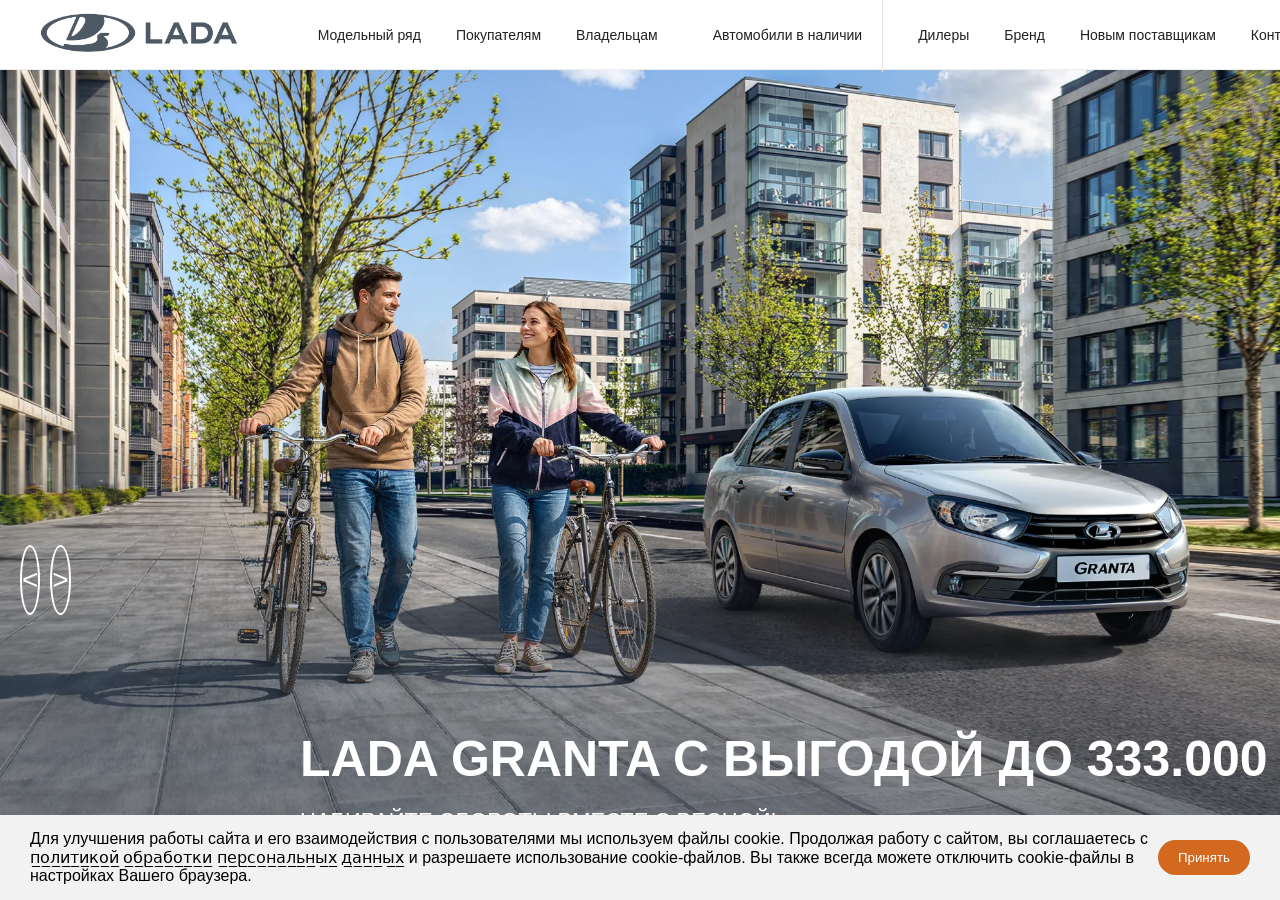
==== index.html @ fa112348 "Update index.html" ====
<!DOCTYPE HTML>
<html lang="ru">
<head>
    <meta charset="UTF-8">
    <link rel="stylesheet" href="style.css">
    <title>Lada.ru</title>
</head>
<body>
    
    <header class="header">
        <div class="header-inner">

            <div class="logo-block">
                <img src="logo.png" alt="LADA" class="logo">
            </div>

            <nav class="nav">
                <div class="menu-item-container">
                    <a href="#">Модельный ряд</a>
                    
                   <div class="mega-menu">
    <div class="mega-top">
        <span class="mega-tab active">Granta</span>
        <span class="mega-tab">Iskra</span>
        <span class="mega-tab">Vesta</span>
        <span class="mega-tab">Aura</span>
        <span class="mega-tab">Largus</span>
        <span class="mega-tab">Niva Travel</span>
        <span class="mega-tab">Niva Legend</span>
        <span class="mega-tab">Спортивные</span>
        <span class="mega-tab">LADA Business</span>
        <span class="mega-tab">Битопливные</span>
    </div>

    <div class="mega-content">
        <div class="mega-cars">
            <div class="mega-card">
                <div class="card-text">
                    <span class="card-type">GRANTA СЕДАН</span>
                </div>
                <img src="granta.sedan.jpg" alt="GRANTA СЕДАН">
            </div>

            <div class="mega-card">
                <div class="card-text">
                    <span class="card-type">GRANTA ЛИФТБЕК</span>
                </div>
                <img src="granta.lifbek.jpg" alt="GRANTA ЛИФТБЕК">
            </div>

            <div class="mega-card">
                <div class="card-text">
                    <span class="card-type">GRANTA ACTIVE CROSS [АКТИВ КРОСС]</span>
                </div>
                <img src="granta.active.cross(active.cross).jpg" alt="GRANTA ACTIVE CROSS">
            </div>

            <div class="mega-card">
                <div class="card-text">
                    <span class="card-type">GRANTA CROSS [КРОСС]</span>
                </div>
                <img src="granta.cross(cross).jpg" alt="GRANTA CROSS">
            </div>

            <div class="mega-card">
                <div class="card-text">
                    <span class="card-type">GRANTA УЧЕБНАЯ</span>
                </div>
                <img src="granta.ychebnaya.jpg" alt="GRANTA УЧЕБНАЯ">
            </div>
        </div>

        <div class="mega-footer">
            <a href="#" class="footer-item">
                <span class="footer-icon">%</span>
                <span class="footer-text">АКЦИИ И СПЕЦПРЕДЛОЖЕНИЯ</span>
            </a>
            <a href="#" class="footer-item">
                <span class="footer-icon">🚗</span>
                <span class="footer-text">СРАВНЕНИЕ КОМПЛЕКТАЦИЙ</span>
            </a>
            <a href="#" class="footer-item">
                <span class="footer-icon">⚙️</span>
                <span class="footer-text">КОНФИГУРАТОР</span>
            </a>
            <a href="available.html" target="_blank" class="footer-item">
                <span class="footer-icon">🚘</span>
                <span class="footer-text">АВТОМОБИЛИ В НАЛИЧИИ</span>
            </a>
        </div>
    </div>
</div>
                </div>

                <a href="#">Покупателям</a>
                <a href="#">Владельцам</a>
                <a href="available.html" target="_blank" class="footer-item">Автомобили в наличии</a>
                <a href="#">Дилеры</a>
                <a href="#">Бренд</a>
                <a href="#">Новым поставщикам</a>
                <a href="#">Контакты</a>
            </nav>

            <div class="header-icons">
                <span>🔍</span>
                <span>📍</span>
            </div>

        </div>
    </header>

    <div class="slider">
        <div class="slides">
            <div class="slide" style="background-image: url('granta.jpg')">
                <div class="lada-cont">
                    <h2>LADA GRANTA C ВЫГОДОЙ ДО 333.000 РУБ.</h2>
                    <p>НАБИРАЙТЕ ОБОРОТЫ ВМЕСТЕ С ВЕСНОЙ!</p>
                    <a href="details.html" class="button">ПОДРОБНЕЕ</a>
                </div>
            </div>

            <div class="slide" style="background-image: url('vesta.jpg')">
                <div class="lada-cont vesta">
                    <h2>LADA VESTA ОТ 1.187.000 РУБ.</h2>
                    <p>НАБИРАЙТЕ ОБОРОТЫ ВМЕСТЕ С ВЕСНОЙ!</p>
                    <button class="button">ПОДРОБНЕЕ</button>
                </div>
            </div>

            <div class="slide" style="background-image: url('niva.jpg')">
                <div class="lada-cont">
                    <h2>LADA NIVA TRAVEL ОТ 1.075.000 РУБ.</h2>
                    <p>НАБИРАЙТЕ ОБОРОТЫ ВМЕСТЕ С ВЕСНОЙ!</p>
                    <button class="button">ПОДРОБНЕЕ</button>
                </div>
            </div>
        </div>

        <div class="strelki-cont">
            <button class="strelki prev">&lt;</button>
            <button class="strelki next">&gt;</button>
        </div>

        <div class="progress">
            <div class="bar active"></div>
            <div class="bar"></div>
            <div class="bar"></div>
        </div>
    </div>

    <div id="cookie-banner" class="cookie-banner">
        <span>Для улучшения работы сайта и его взаимодействия с пользователями мы используем файлы cookie. Продолжая работу с сайтом, вы соглашаетесь с п̲о̲л̲и̲т̲и̲к̲о̲й̲ о̲б̲р̲а̲б̲о̲т̲к̲и̲ п̲е̲р̲с̲о̲н̲а̲л̲ь̲н̲ы̲х̲ д̲а̲н̲н̲ы̲х̲ и разрешаете использование cookie-файлов. Вы также всегда можете отключить cookie-файлы в настройках Вашего браузера.</span>
        <button id="accept-cookies">Принять</button>
    </div>

    <script src="script.js"></script>
</body>
</html>
---- style.css ----
.lada-cont {
    position: relative;

    /* 👉 общее перемещение блока */
    top: 650px;      /* вверх/вниз */
    left: 150px;     /* влево/вправо */

    display: flex;
    flex-direction: column;
    padding-left: 150px;
    color: white;
}

.lada-cont h2 {
    font-size: 50px;
    text-transform: uppercase;
    margin-top: 0px;
}
.lada-cont p {
    font-size: 22px;
    margin-top: 20px;
}

.button {
    display: inline-block;
    margin-top: 30px;

    padding: 10px 25px;
    background-color: chocolate;
    color: white;
    border: none;
    border-radius: 20px;

    font-size: 16px;
    font-weight: bold;
    cursor: pointer;
    width: fit-content;
    text-transform: uppercase;
}

.button:hover {
    background-color:#ff8c1a;
}
.strelki-cont {
    position: absolute;

    top: 650px;   
    transform: translateY(95px); /* вверх */
    right: 1700px;    

    display: flex;
    gap: 10px;
}


.strelki {
    width: 70px;
    height: 70px;

    display: flex;
    align-items: center;
    justify-content: center;

    border-radius: 50%;

    background: transparent;

    border: 2px solid white;
    color: white;

    font-size: 28px;

    cursor: pointer;
    transition: 0.3s ease;
}

.strelki:hover {
    border-color: chocolate; /* меняется только обводка */
    color: chocolate;        /* и сама стрелка */
}

.cookie-banner {
    position: fixed;
    bottom: 0;
    left: 0;
    width: 100%;
    background: #f2f2f2;
    padding: 15px 30px;
    display: flex;
    justify-content: space-between;
    align-items: center;
    z-index: 9999;
}

.cookie-banner button {
    background: chocolate;
    color: white;
    border: none;
    padding: 10px 20px;
    border-radius: 20px;
    cursor: pointer;
}

#accept-cookies {
    pointer-events: auto;
    position: relative;
    z-index: 1000000;
}

.hidden {
    display: none !important;
}

/* база */
* {
    margin: 0;
    padding: 0;
    box-sizing: border-box;
}

body {
    font-family: Arial, sans-serif;
}

/* HEADER */
.header {
    position: fixed;
    top: 0;
    left: 0;
    width: 100%;
    height: 70px;
    background: white;
    z-index: 1000;
    border-bottom: 1px solid #eee;
}

/* внутренняя линия */
.header-inner {
    max-width: 1300px;
    margin: 0 auto;
    height: 100%;

    display: flex;
    align-items: center; /* 🔥 важно */
    justify-content: space-between;
    padding: 0 20px;
}
/* ЛОГО */
.logo {
    height: 80px;
    width: auto;
    flex-shrink: 0; /* 🔥 запрещает сжатию/раздвижению */
}

/* МЕНЮ */
.nav {
    display: flex;
    gap: 35px;
    margin-left: 60px;
    align-items: center;
}

.nav a {
    font-size: 14px;
    line-height: 1;
    white-space: nowrap;
    color: #222;
      text-decoration: none !important;
    
}
.nav a:hover {
    color: #ff6a00; /* фирменный оранжевый */
}

/* ИКОНКИ СПРАВА */
.header-icons {
    margin-left: auto;
    display: flex;
    gap: 20px;
    font-size: 18px;
    cursor: pointer;
}

.lada-cont {
    margin-top: 80px;
}

.slides {
    display: flex;
    transition: transform 0.8s ease;
}

.slide {
    min-width: 100%;
}

/* стрелки — НЕ ТРОГАЕМ ТВОИ, только позиционируем */
.strelki-cont {
    position: absolute;
    top: 50%;
    left: 20px;
}

/* ползунок */
.progress {
    position: absolute;
    bottom: 25px;
    left: 50%;
    transform: translateX(-50%);
    display: flex;
    gap: 10px;
}

.bar {
    width: 60px;
    height: 3px;
    background: rgba(255,255,255,0.4);
}

.bar.active {
    background: white;
}

.slider {
    position: relative; /* 🔥 ЭТО ОБЯЗАТЕЛЬНО */
    width: 100%;
    height: 100vh;
    overflow: hidden;
}

.slides {
    display: flex;
    transition: transform 0.8s ease;
}

.slide {
    min-width: 100%;
}

/* 🔥 ВАЖНО — чтобы ползунок не уехал вниз */
.progress {
    position: absolute;
    bottom: 25px;
    left: 50%;
    transform: translateX(-50%);
    display: flex;
    gap: 10px;
}

/* стрелки */
.strelki-cont {
    position: absolute;
    top: 50%;
    left: 20px;
    z-index: 10;
}

.slider {
    width: 100%;
    height: 100vh;
    overflow: hidden;
    position: relative;
}

.slides {
    display: flex;
    height: 100%;
    transition: transform 0.8s ease;
}

.slide {
    min-width: 100%;
    height: 100%;
    position: relative;
}

/* фикс, чтобы ничего не исчезало */
.lada-cont {
    position: relative;
    z-index: 2;
    color: white;
}

/* стрелки */
.strelki-cont {
    position: absolute;
    top: 50%;
    left: 20px;
    z-index: 10;
}

/* ползунок */
.progress {
    position: absolute;
    bottom: 20px;
    left: 50%;
    transform: translateX(-50%);
    display: flex;
    gap: 10px;
    z-index: 10;
}

.bar {
    width: 60px;
    height: 3px;
    background: rgba(255,255,255,0.4);
}

.bar.active {
    background: white;
}

.slide {
    width: 100%;
    height: 100vh;
    background-size: cover;
    background-position: center;
}

/* разные картинки */
.slide:nth-child(1) {
    background-image: url("granta.jpg");
}

.slide:nth-child(2) {
    background-image: url("vesta.jpg");
}

.slide:nth-child(3) {
    background-image: url("niva.jpg");
}

/* МЕГА МЕНЮ — ОСНОВНОЙ КОНТЕЙНЕР */
.mega-menu {
    position: fixed; /* Чтобы растянуть на весь экран независимо от шапки */
    top: 70px;       /* Высота твоей шапки */
    left: 0;
    width: 100vw;    /* Вся ширина экрана */
    background: #fff;
    opacity: 0;
    visibility: hidden;
    transition: opacity 0.25s ease, visibility 0.25s ease;
    z-index: 9999;
    box-shadow: 0 15px 35px rgba(0,0,0,0.15);
}

/* Показ при ховере (на контейнер или на само меню) */
.menu-item-container:hover .mega-menu,
.mega-menu:hover {
    opacity: 1;
    visibility: visible;
}

/* ВЕРХНЯЯ ОРАНЖЕВАЯ ПОЛОСА */
.mega-top {
    display: flex;
    gap: 5px;
    padding: 0 100px; /* Отступы слева и справа как на сайте */
    background: #d68439; /* Фирменный оранжевый */
}

.mega-tab {
    color: rgba(255, 255, 255, 0.8);
    font-size: 13px;
    font-weight: bold;
    padding: 15px 20px;
    cursor: pointer;
    transition: 0.2s;
}

.mega-tab:hover, 
.mega-tab.active {
    background: #ffffff;
    color: #d68439;
}

/* БЕЛЫЙ БЛОК С КОНТЕНТОМ */
.mega-content {
    max-width: 1400px;
    margin: 0 auto;
    background: #fff;
}

/* СЕТКА С КАРТОЧКАМИ */
.mega-cars {
    display: grid;
    /* 4 колонки в ряд, автоматический перенос */
    grid-template-columns: repeat(4, 1fr); 
    gap: 20px;
    padding: 40px 100px;
}

/* КАРТОЧКА МАШИНЫ */
.mega-card {
    background: #ffffff;
    border: 1px solid #f0f0f0;
    padding: 20px;
    display: flex;
    flex-direction: column;
    justify-content: space-between;
    min-height: 180px;
    cursor: pointer;
    transition: 0.2s ease;
}

.mega-card:hover {
    box-shadow: 0 5px 15px rgba(0,0,0,0.05);
}

/* Текст внутри карточки (вверху слева) */
.card-text {
    text-align: left;
    margin-bottom: 10px;
}

.card-type {
    font-size: 11px;
    font-weight: 800;
    color: #333;
    letter-spacing: 0.5px;
}

/* Картинка машины (выравнивание по центру/низу) */
.mega-card img {
    width: 85%;
    margin: 0 auto;
    display: block;
    height: auto;
    object-fit: contain;
}

/* НИЖНЯЯ ПАНЕЛЬ С ИКОНКАМИ */
.mega-footer {
    display: grid;
    grid-template-columns: repeat(4, 1fr); /* 4 равные колонки */
    border-top: 1px solid #e5e5e5;
    background: #ffffff;
}

.footer-item {
    display: flex;
    flex-direction: column;
    align-items: center;
    justify-content: center;
    padding: 30px 20px;
    text-decoration: none !important;
    border-right: 1px solid #e5e5e5;
    transition: background 0.2s;
}

.footer-item:last-child {
    border-right: none;
}

.footer-item:hover {
    background: #fafafa;
}

/* Иконки (в оригинале там контурные картинки, пока заменяем символами) */
.footer-icon {
    font-size: 24px;
    margin-bottom: 10px;
    color: #d68439;
}

/* Текст внизу */
.footer-text {
    font-size: 11px;
    font-weight: bold;
    color: #444;
    letter-spacing: 0.5px;
    text-align: center;
}
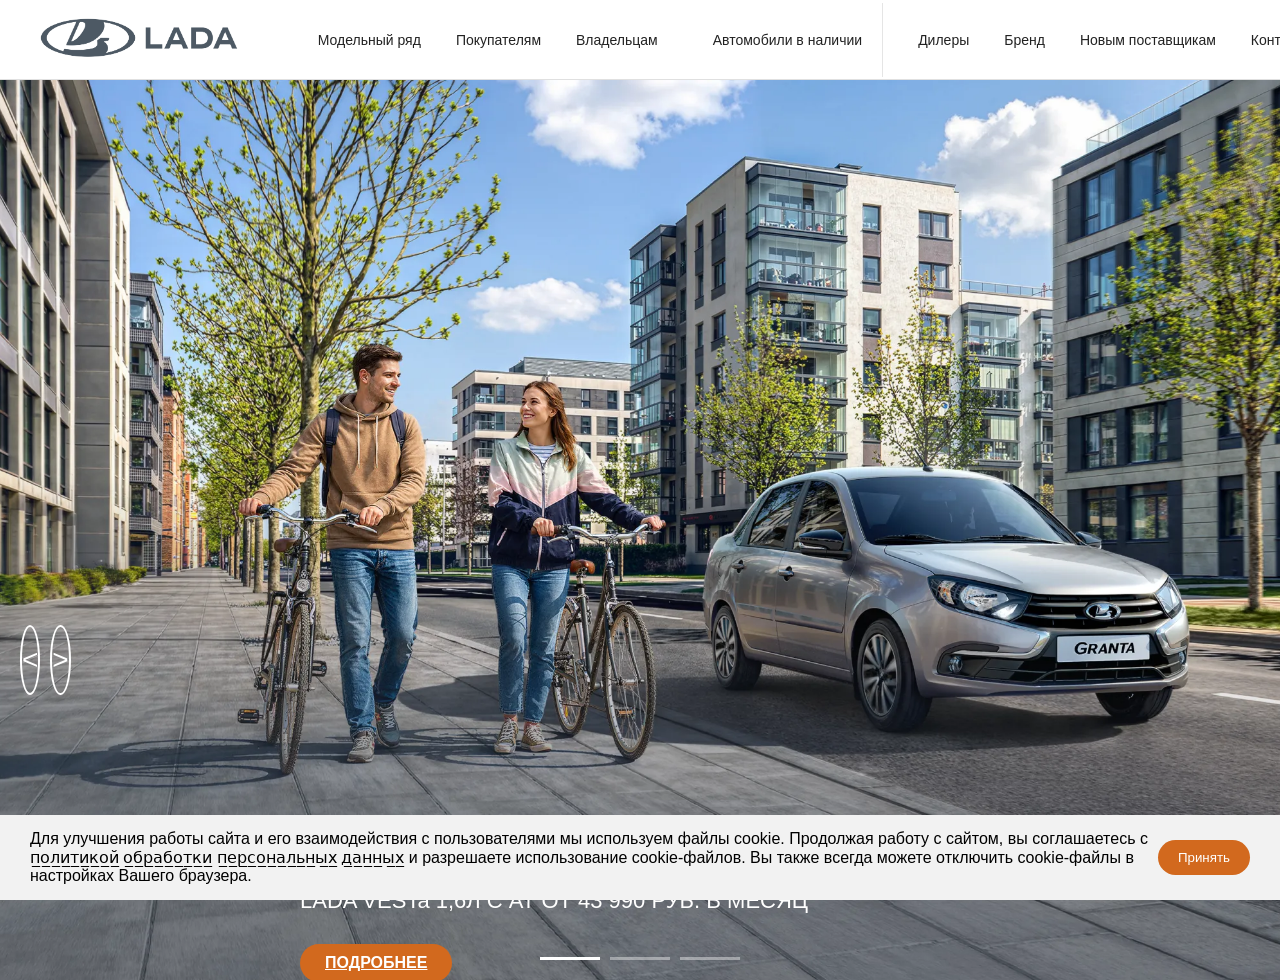
==== commit 2250a456: "Update index.html" ====
--- a/index.html
+++ b/index.html
@@ -115,25 +115,24 @@
         <div class="slides">
             <div class="slide" style="background-image: url('granta.jpg')">
                 <div class="lada-cont">
-                    <h2>LADA GRANTA C ВЫГОДОЙ ДО 333.000 РУБ.</h2>
-                    <p>НАБИРАЙТЕ ОБОРОТЫ ВМЕСТЕ С ВЕСНОЙ!</p>
+                    <h2>LADA ЛЕГКО</h2>
+                    <p>LADA VESTa 1,6Л С АТ ОТ 43 990 РУБ. В МЕСЯЦ</p>
                     <a href="details.html" class="button">ПОДРОБНЕЕ</a>
                 </div>
             </div>
 
             <div class="slide" style="background-image: url('vesta.jpg')">
                 <div class="lada-cont vesta">
-                    <h2>LADA VESTA ОТ 1.187.000 РУБ.</h2>
-                    <p>НАБИРАЙТЕ ОБОРОТЫ ВМЕСТЕ С ВЕСНОЙ!</p>
+                    <h2>LADA GRANTA С ВЫГОДОЙ ДО 334 000 РУБ./h2>
+                    <p>ЛЕТНЯЯ СМЕНА ЦЕН!</p>
                     <button class="button">ПОДРОБНЕЕ</button>
                 </div>
             </div>
 
             <div class="slide" style="background-image: url('niva.jpg')">
                 <div class="lada-cont">
-                    <h2>LADA NIVA TRAVEL ОТ 1.075.000 РУБ.</h2>
-                    <p>НАБИРАЙТЕ ОБОРОТЫ ВМЕСТЕ С ВЕСНОЙ!</p>
-                    <button class="button">ПОДРОБНЕЕ</button>
+                    <h2>2 ЭТАП РОССИЙСКОЙ СЕРИИ КОЛЬЦЕВЫХ 
+                    ГОНОК</h2>
                 </div>
             </div>
         </div>
--- a/style.css
+++ b/style.css
@@ -470,6 +470,55 @@
     color: #444;
     letter-spacing: 0.5px;
     text-align: center;
-}
-
-
+    
+}
+body { margin: 0; font-family: 'Arial', sans-serif; background: #fff; }
+
+.wrapper { max-width: 1200px; margin: 0 auto; padding: 0 20px; }
+
+.header { display: flex; justify-content: space-between; align-items: center; height: 80px; border-bottom: 1px solid #ddd; }
+
+.main-content { 
+    display: grid; 
+    grid-template-columns: 1fr 400px; 
+    gap: 60px; 
+    margin-top: 60px; 
+}
+
+.text-block h1 { font-size: 48px; text-transform: uppercase; margin-bottom: 20px; }
+.text-block p { font-size: 18px; line-height: 1.6; color: #444; }
+
+.promo-banner { 
+    background-color: #1a1a1a; 
+    color: #fff; 
+    padding: 40px; 
+    height: fit-content; 
+}
+
+.promo-banner h2 { font-size: 20px; margin-top: 0; }
+.promo-banner .price { 
+    color: #ff6600; 
+    font-size: 32px; 
+    font-weight: 900; 
+    margin: 20px 0; 
+}
+
+.action-btn { 
+    background-color: #ff6600; 
+    color: #fff; 
+    border: none; 
+    padding: 15px 30px; 
+    width: 100%; 
+    font-weight: bold; 
+    cursor: pointer; 
+    text-transform: uppercase; 
+}
+
+.header { position: relative; z-index: 1000; background-color: #fff; border-bottom: 1px solid #e0e0e0; height: 80px; display: flex; align-items: center; }
+.header_fixed { position: fixed; top: 0; left: 0; width: 100%; }
+.container_header { max-width: 1440px; margin: 0 auto; display: flex; justify-content: space-between; align-items: center; padding: 0 40px; }
+.nav-list { display: flex; list-style: none; margin: 0; padding: 0; }
+.nav-list__item { margin-right: 32px; }
+.nav-list__link { text-decoration: none; color: #1a1a1a; font-weight: 500; font-size: 14px; text-transform: uppercase; }
+.header__logo-img { height: 32px; }
+.header__user-btn { background: none; border: 1px solid #1a1a1a; padding: 8px 16px; cursor: pointer; border-radius: 4px; }
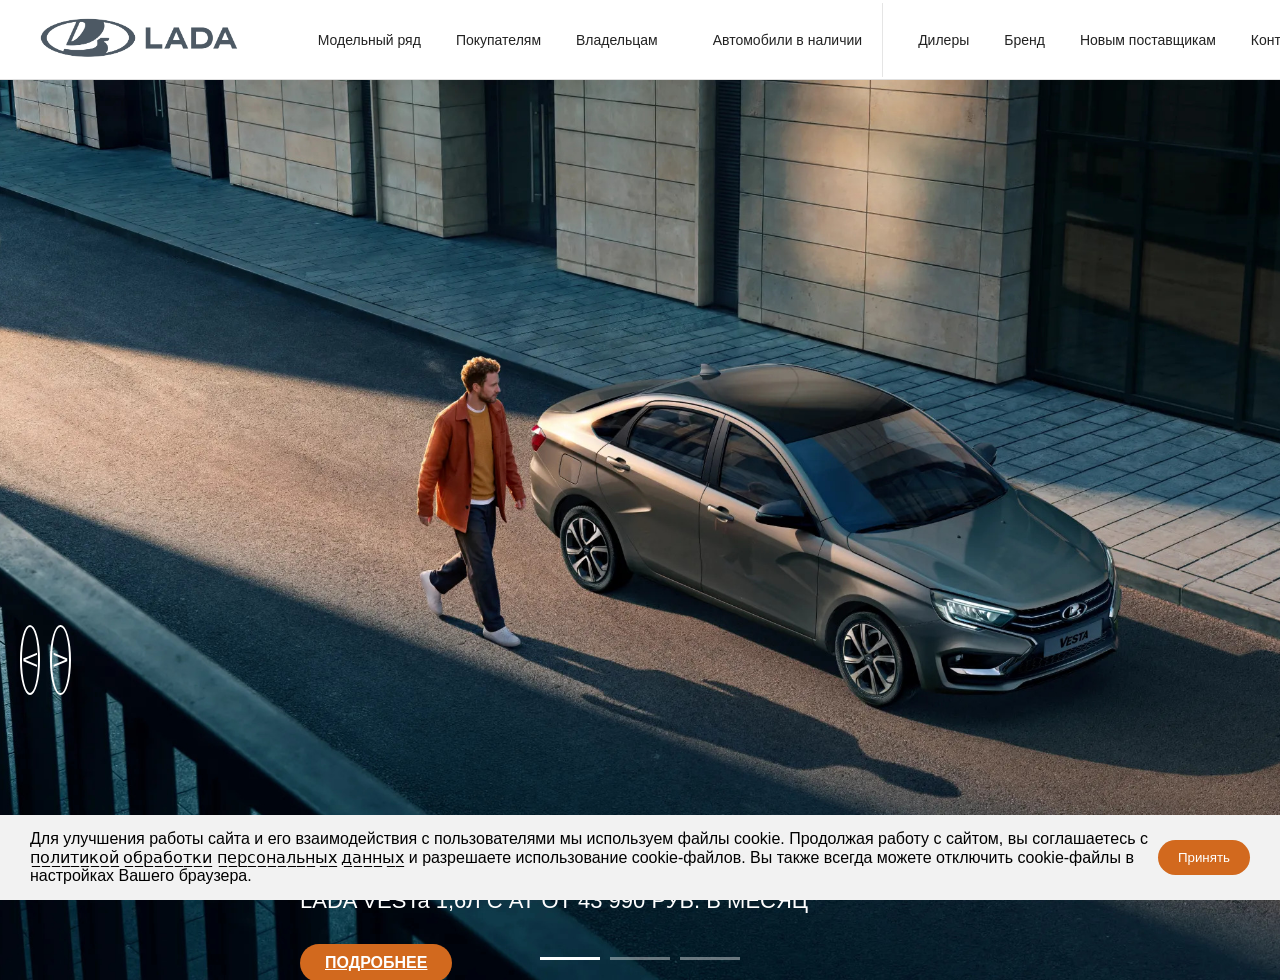
==== commit ae4c0755: "Update index.html" ====
--- a/index.html
+++ b/index.html
@@ -113,7 +113,7 @@
 
     <div class="slider">
         <div class="slides">
-            <div class="slide" style="background-image: url('granta.jpg')">
+            <div class="slide" style="background-image: url('vesta_myzhik.jpg')">
                 <div class="lada-cont">
                     <h2>LADA ЛЕГКО</h2>
                     <p>LADA VESTa 1,6Л С АТ ОТ 43 990 РУБ. В МЕСЯЦ</p>
@@ -121,7 +121,7 @@
                 </div>
             </div>
 
-            <div class="slide" style="background-image: url('vesta.jpg')">
+            <div class="slide" style="background-image: url('granta_myzhik.jpg')">
                 <div class="lada-cont vesta">
                     <h2>LADA GRANTA С ВЫГОДОЙ ДО 334 000 РУБ./h2>
                     <p>ЛЕТНЯЯ СМЕНА ЦЕН!</p>
@@ -129,10 +129,11 @@
                 </div>
             </div>
 
-            <div class="slide" style="background-image: url('niva.jpg')">
+            <div class="slide" style="background-image: url('gonki.jpg')">
                 <div class="lada-cont">
                     <h2>2 ЭТАП РОССИЙСКОЙ СЕРИИ КОЛЬЦЕВЫХ 
-                    ГОНОК</h2>
+                    ГОНОК </h2>
+                     <button class="button">ПОДРОБНЕЕ</button>
                 </div>
             </div>
         </div>
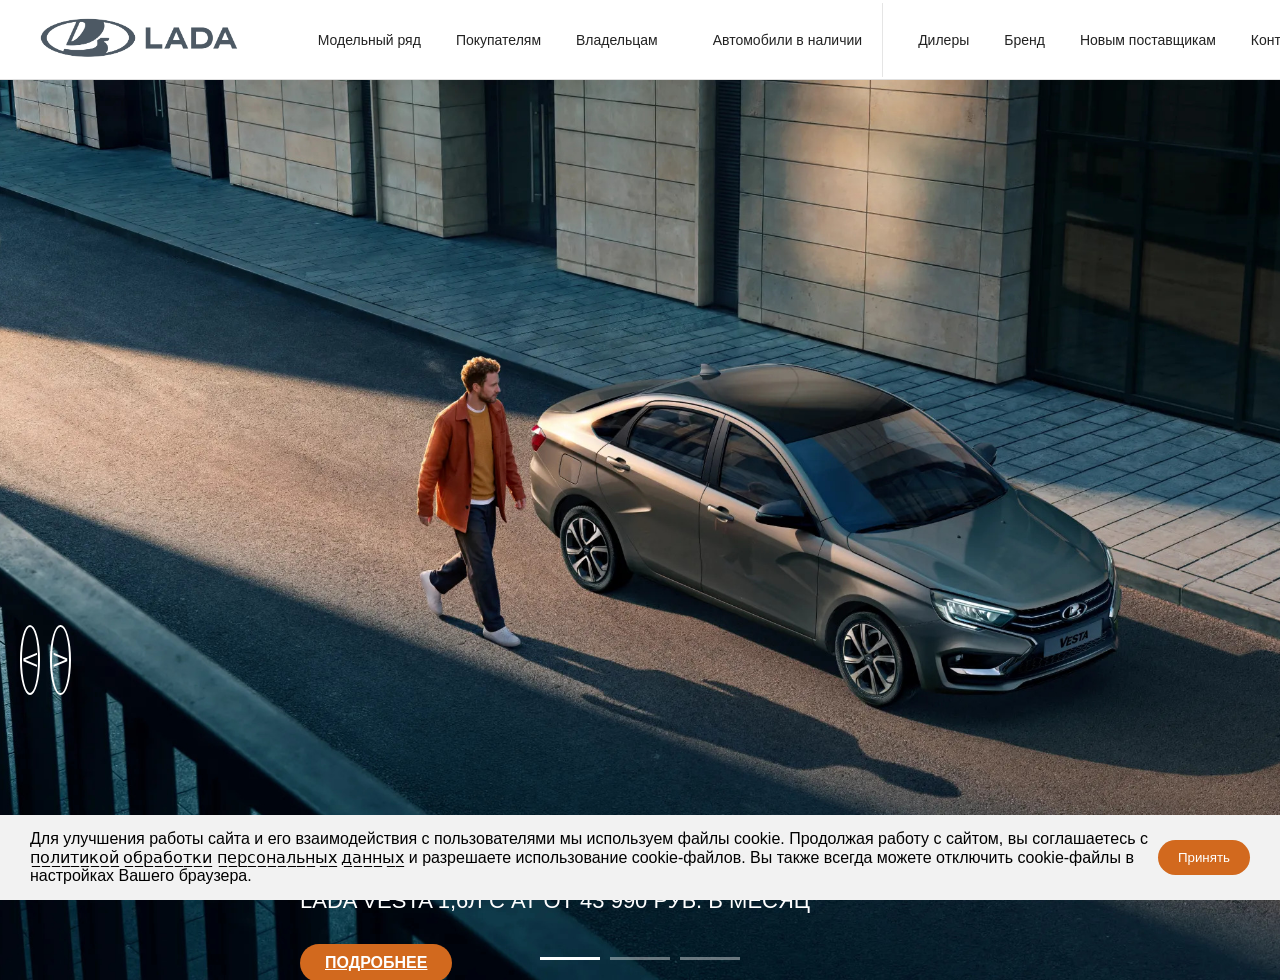
==== commit b22fdf43: "Update index.html" ====
--- a/index.html
+++ b/index.html
@@ -116,7 +116,7 @@
             <div class="slide" style="background-image: url('vesta_myzhik.jpg')">
                 <div class="lada-cont">
                     <h2>LADA ЛЕГКО</h2>
-                    <p>LADA VESTa 1,6Л С АТ ОТ 43 990 РУБ. В МЕСЯЦ</p>
+                    <p>LADA VESTA 1,6Л С АТ ОТ 43 990 РУБ. В МЕСЯЦ</p>
                     <a href="details.html" class="button">ПОДРОБНЕЕ</a>
                 </div>
             </div>
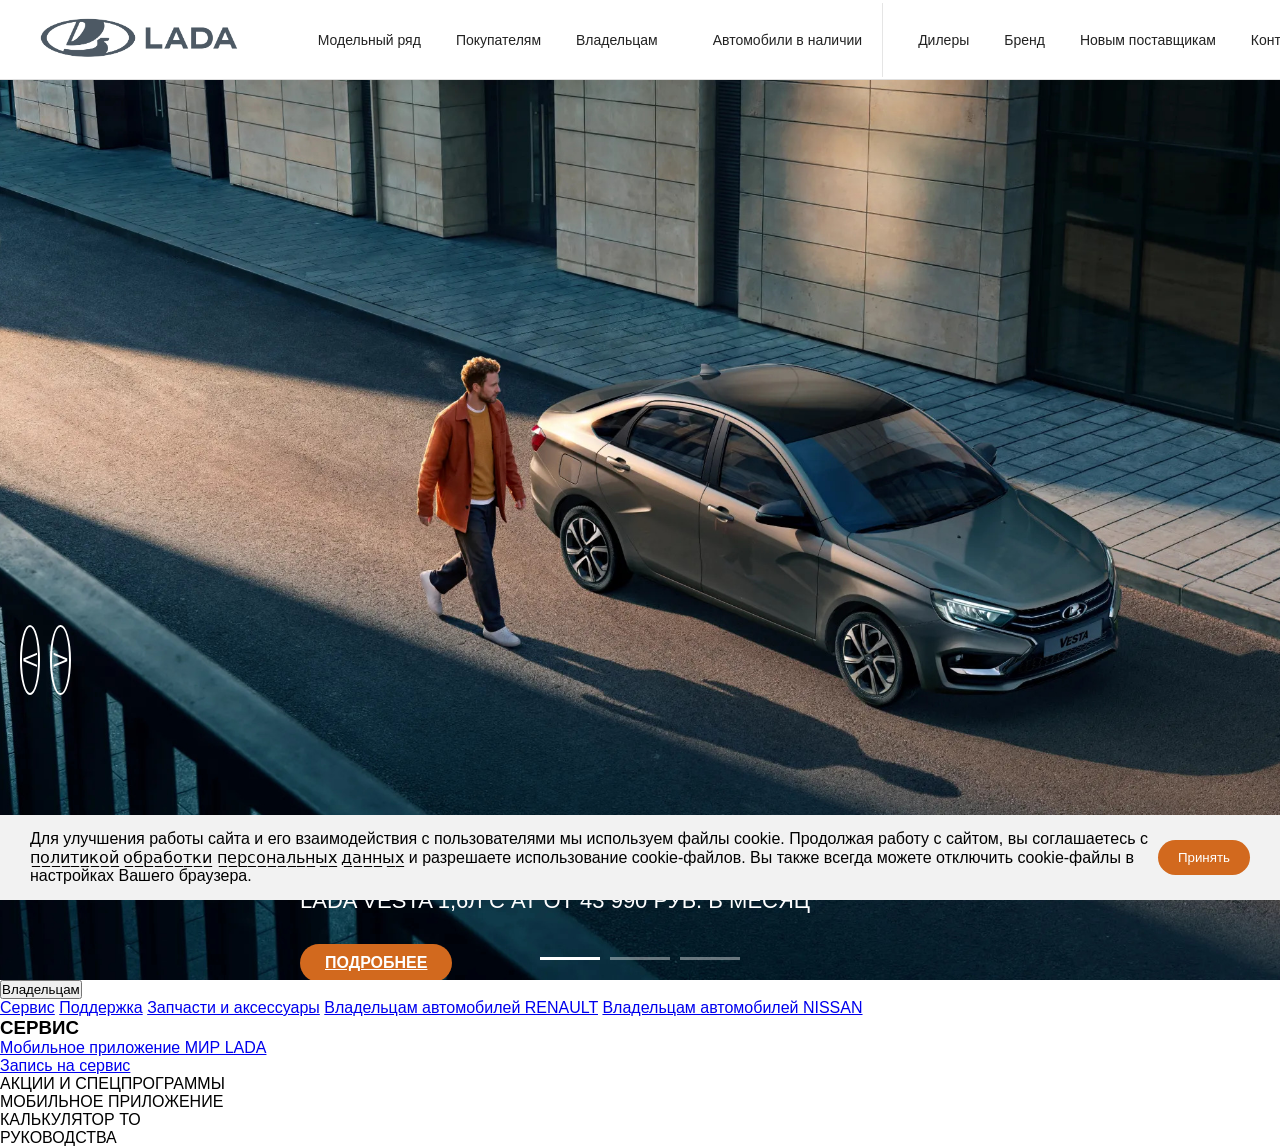
==== commit 5fea9277: "Update index.html" ====
--- a/index.html
+++ b/index.html
@@ -158,3 +158,30 @@
     <script src="script.js"></script>
 </body>
 </html>
+
+<div class="menu-item-container">
+    <button class="menu-trigger" id="ownersBtn">Владельцам</button>
+    
+    <div class="owners-mega-menu" id="ownersMenu">
+        <div class="owners-sidebar">
+            <a href="#">Сервис</a>
+            <a href="#">Поддержка</a>
+            <a href="#">Запчасти и аксессуары</a>
+            <a href="#">Владельцам автомобилей RENAULT</a>
+            <a href="#">Владельцам автомобилей NISSAN</a>
+        </div>
+        <div class="owners-content">
+            <h3>СЕРВИС</h3>
+            <ul>
+                <li><a href="#">Мобильное приложение МИР LADA</a></li>
+                <li><a href="#">Запись на сервис</a></li>
+                </ul>
+        </div>
+        <div class="owners-grid">
+            <div class="grid-item">АКЦИИ И СПЕЦПРОГРАММЫ</div>
+            <div class="grid-item">МОБИЛЬНОЕ ПРИЛОЖЕНИЕ</div>
+            <div class="grid-item">КАЛЬКУЛЯТОР ТО</div>
+            <div class="grid-item">РУКОВОДСТВА</div>
+        </div>
+    </div>
+</div>
--- a/style.css
+++ b/style.css
@@ -1,7 +1,7 @@
 .lada-cont {
     position: relative;
 
-    /* 👉 общее перемещение блока */
+    /*  общее перемещение блока */
     top: 650px;      /* вверх/вниз */
     left: 150px;     /* влево/вправо */
 
@@ -141,7 +141,7 @@
     height: 100%;
 
     display: flex;
-    align-items: center; /* 🔥 важно */
+    align-items: center; /*  важно */
     justify-content: space-between;
     padding: 0 20px;
 }
@@ -149,7 +149,7 @@
 .logo {
     height: 80px;
     width: auto;
-    flex-shrink: 0; /* 🔥 запрещает сжатию/раздвижению */
+    flex-shrink: 0; /*  запрещает сжатию/раздвижению */
 }
 
 /* МЕНЮ */
@@ -222,7 +222,7 @@
 }
 
 .slider {
-    position: relative; /* 🔥 ЭТО ОБЯЗАТЕЛЬНО */
+    position: relative; /*  ЭТО ОБЯЗАТЕЛЬНО */
     width: 100%;
     height: 100vh;
     overflow: hidden;
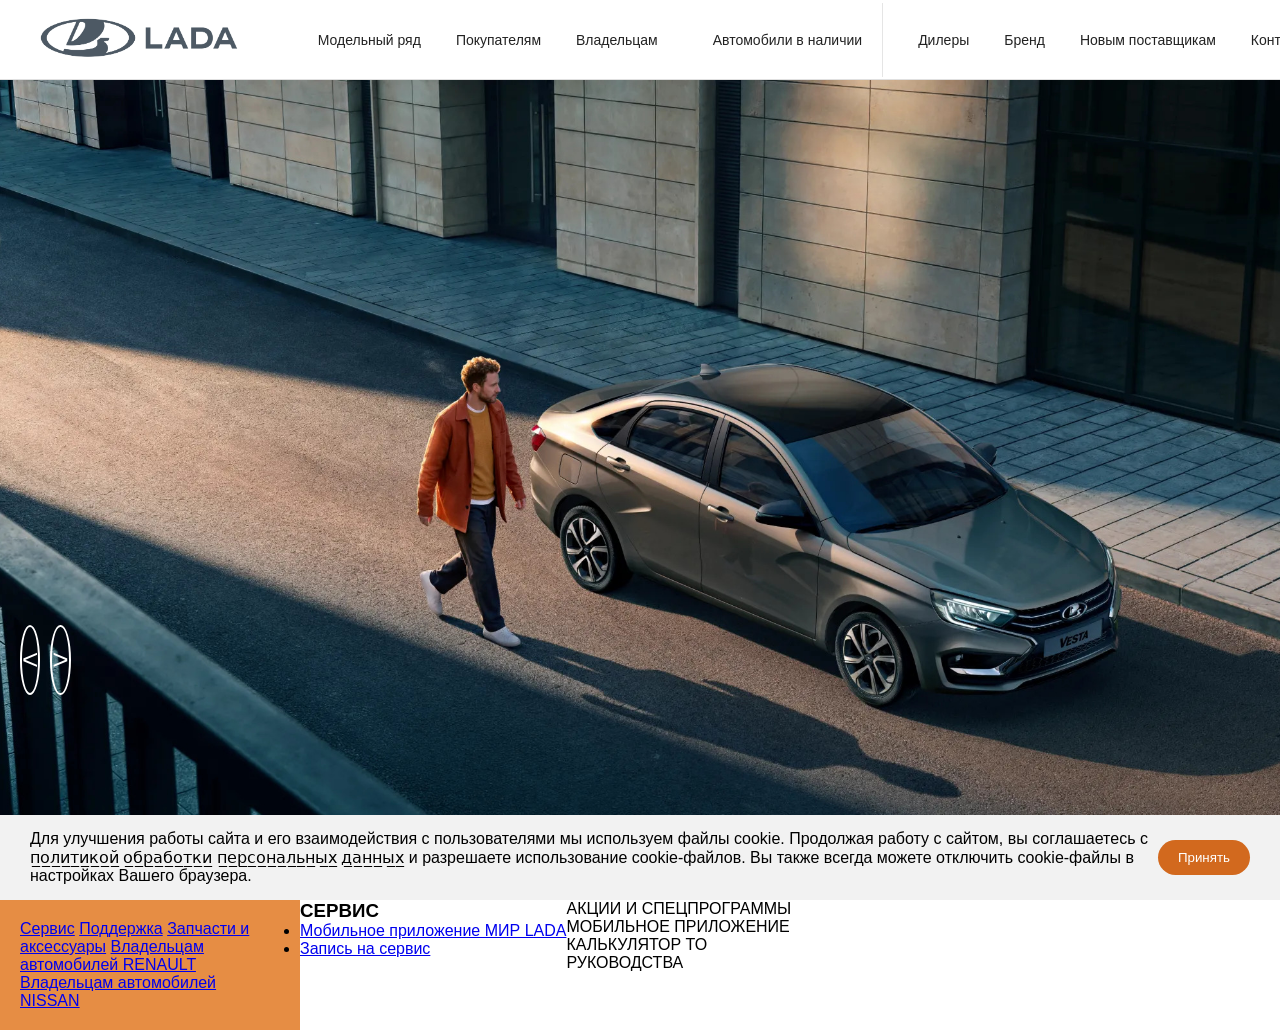
==== commit 2e3d62c7: "Update index.html" ====
--- a/index.html
+++ b/index.html
@@ -95,7 +95,7 @@
                 </div>
 
                 <a href="#">Покупателям</a>
-                <a href="#">Владельцам</a>
+                <a href="#" id="owners-link">Владельцам</a>
                 <a href="available.html" target="_blank" class="footer-item">Автомобили в наличии</a>
                 <a href="#">Дилеры</a>
                 <a href="#">Бренд</a>
--- a/style.css
+++ b/style.css
@@ -522,3 +522,24 @@
 .nav-list__link { text-decoration: none; color: #1a1a1a; font-weight: 500; font-size: 14px; text-transform: uppercase; }
 .header__logo-img { height: 32px; }
 .header__user-btn { background: none; border: 1px solid #1a1a1a; padding: 8px 16px; cursor: pointer; border-radius: 4px; }
+
+.owners-mega-menu {
+    display: none; /* Скрыто по умолчанию */
+    position: absolute;
+    top: 100%;
+    left: 0;
+    width: 100%;
+    background: #fff;
+    z-index: 1000;
+    display: flex; /* Для размещения сайдбара и контента рядом */
+}
+
+.owners-mega-menu.active {
+    display: flex; /* Показываем при клике */
+}
+
+.owners-sidebar {
+    background: #e68d44; /* Оранжевый цвет как на скриншоте */
+    width: 300px;
+    padding: 20px;
+}
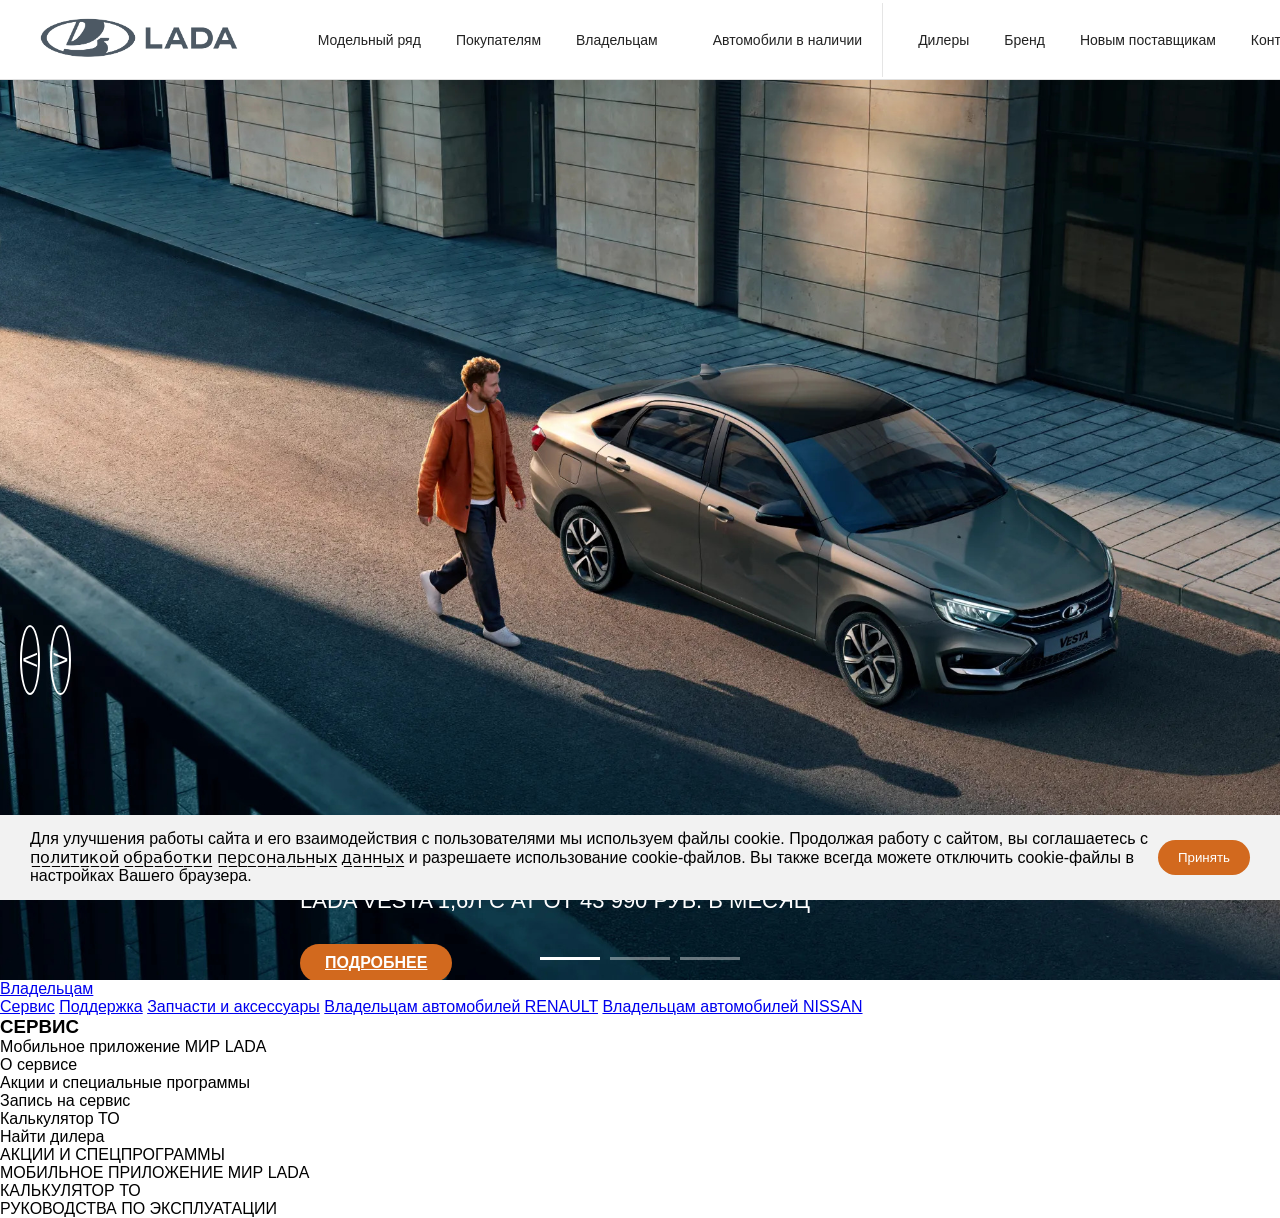
==== commit 13ba3d86: "Update index.html" ====
--- a/index.html
+++ b/index.html
@@ -95,7 +95,7 @@
                 </div>
 
                 <a href="#">Покупателям</a>
-                <a href="#" id="owners-link">Владельцам</a>
+                <a href="#" id="owners-trigger">Владельцам</a>
                 <a href="available.html" target="_blank" class="footer-item">Автомобили в наличии</a>
                 <a href="#">Дилеры</a>
                 <a href="#">Бренд</a>
@@ -160,28 +160,33 @@
 </html>
 
 <div class="menu-item-container">
-    <button class="menu-trigger" id="ownersBtn">Владельцам</button>
-    
-    <div class="owners-mega-menu" id="ownersMenu">
-        <div class="owners-sidebar">
-            <a href="#">Сервис</a>
-            <a href="#">Поддержка</a>
-            <a href="#">Запчасти и аксессуары</a>
-            <a href="#">Владельцам автомобилей RENAULT</a>
-            <a href="#">Владельцам автомобилей NISSAN</a>
-        </div>
-        <div class="owners-content">
-            <h3>СЕРВИС</h3>
-            <ul>
-                <li><a href="#">Мобильное приложение МИР LADA</a></li>
-                <li><a href="#">Запись на сервис</a></li>
+    <a href="#" id="owners-trigger">Владельцам</a>
+    <div id="owners-dropdown" class="dropdown-menu">
+        <div class="dropdown-content">
+            <aside class="sidebar">
+                <a href="#">Сервис</a>
+                <a href="#">Поддержка</a>
+                <a href="#">Запчасти и аксессуары</a>
+                <a href="#">Владельцам автомобилей RENAULT</a>
+                <a href="#">Владельцам автомобилей NISSAN</a>
+            </aside>
+            <main class="main-menu">
+                <h3>СЕРВИС</h3>
+                <ul>
+                    <li>Мобильное приложение МИР LADA</li>
+                    <li>О сервисе</li>
+                    <li>Акции и специальные программы</li>
+                    <li>Запись на сервис</li>
+                    <li>Калькулятор ТО</li>
+                    <li>Найти дилера</li>
                 </ul>
-        </div>
-        <div class="owners-grid">
-            <div class="grid-item">АКЦИИ И СПЕЦПРОГРАММЫ</div>
-            <div class="grid-item">МОБИЛЬНОЕ ПРИЛОЖЕНИЕ</div>
-            <div class="grid-item">КАЛЬКУЛЯТОР ТО</div>
-            <div class="grid-item">РУКОВОДСТВА</div>
+            </main>
+            <div class="grid-menu">
+                <div class="grid-card">АКЦИИ И СПЕЦПРОГРАММЫ</div>
+                <div class="grid-card">МОБИЛЬНОЕ ПРИЛОЖЕНИЕ МИР LADA</div>
+                <div class="grid-card">КАЛЬКУЛЯТОР ТО</div>
+                <div class="grid-card">РУКОВОДСТВА ПО ЭКСПЛУАТАЦИИ</div>
+            </div>
         </div>
     </div>
 </div>
